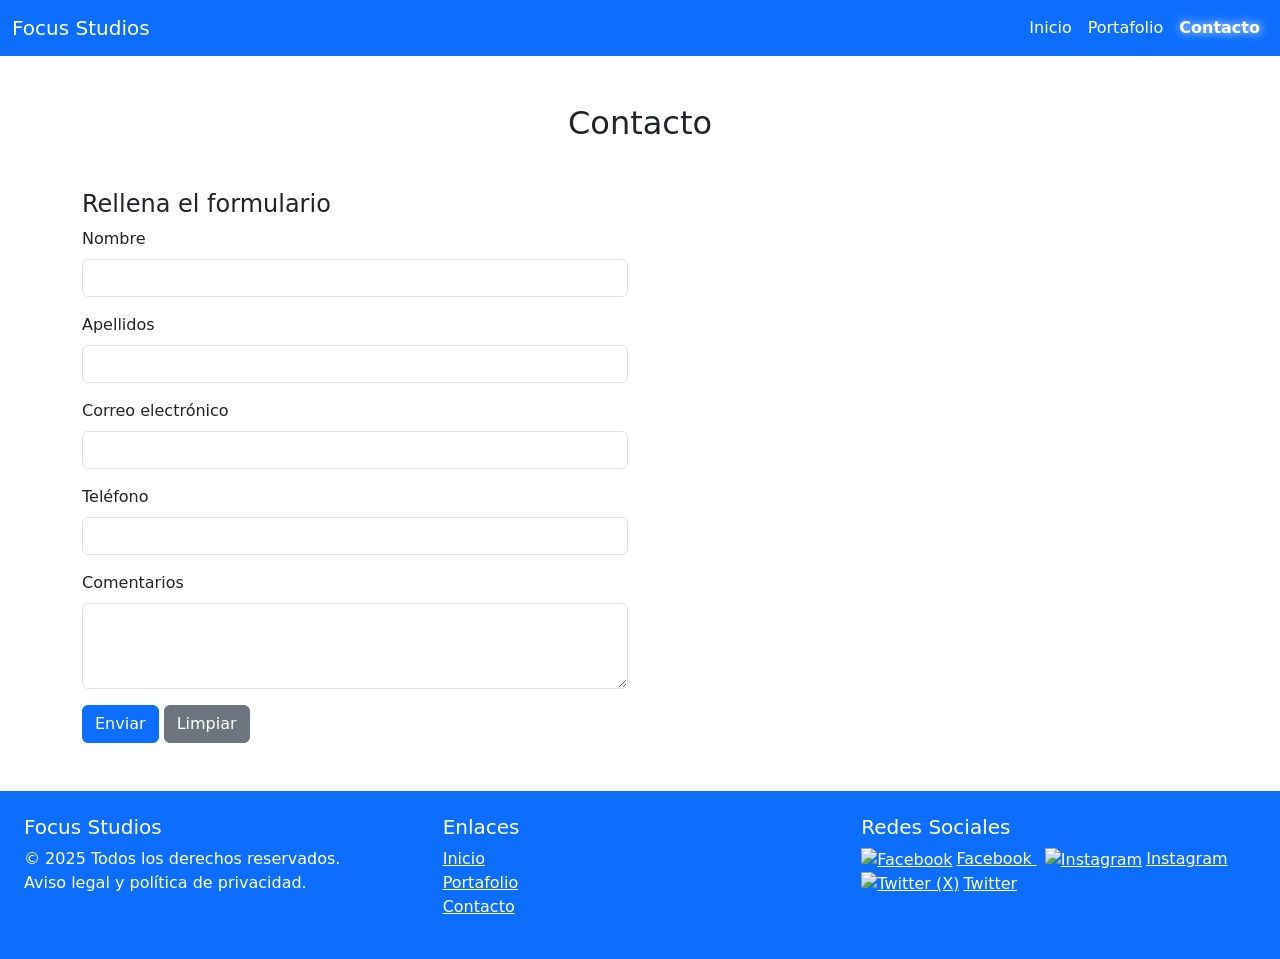
==== views/contacto.html @ 28cfe2c8 "Add files via upload" ====
<!DOCTYPE html>
<html lang="es">
<head>
  <meta charset="UTF-8">
  <meta name="viewport" content="width=device-width, initial-scale=1.0">
  <title>Focus Studios - Contacto</title>
  <link rel="stylesheet" href="/CSS/styles.css">

  <link href="https://cdn.jsdelivr.net/npm/bootstrap@5.3.0/dist/css/bootstrap.min.css" rel="stylesheet">

</head>
<body>

  <header>
    <nav class="navbar navbar-expand-lg navbar-dark bg-primary">
      <div class="container-fluid">
        <a class="navbar-brand" href="#">Focus Studios</a>
        <button class="navbar-toggler" type="button" data-bs-toggle="collapse" data-bs-target="#navbarNav"
          aria-controls="navbarNav" aria-expanded="false" aria-label="Toggle navigation">
          <span class="navbar-toggler-icon"></span>
        </button>
        <div class="collapse navbar-collapse justify-content-end" id="navbarNav">
          <ul class="navbar-nav">
            <li class="nav-item">
              <a class="nav-link text-white" href="/index.html">Inicio</a>
            </li>
            <li class="nav-item">
              <a class="nav-link text-white" href="/views/galeria.html">Portafolio</a>
            </li>
            <li class="nav-item">
              <a class="nav-link text-white nav-activa" href="/views/contacto.html">Contacto</a>
            </li>
          </ul>
        </div>
      </div>
    </nav>
    
    </header>

  <section class="container text-center my-5">
    <h2>Contacto</h2>
  </section>

  <section class="container my-5">
    <div class="row">
      <div class="col-md-6">
        <h4>Rellena el formulario</h4>
        <form id="contactForm">
          <div class="mb-3">
            <label for="nombre" class="form-label">Nombre</label>
            <input type="text" class="form-control" id="nombre" name="nombre" required pattern="[A-Za-z\s]{3,40}" title="Solo letras y espacios, entre 3 y 40 caracteres">
          </div>
          <div class="mb-3">
            <label for="apellidos" class="form-label">Apellidos</label>
            <input type="text" class="form-control" id="apellidos" name="apellidos" required pattern="[A-Za-z\s]{4,60}" title="Solo letras y espacios, entre 4 y 60 caracteres">
          </div>
          <div class="mb-3">
            <label for="correo" class="form-label">Correo electrónico</label>
            <input type="email" class="form-control" id="correo" name="correo" required pattern="[^@\s]+@[^@\s]+\.[^@\s]+" title="Formato de correo inválido">
          </div>
          <div class="mb-3">
            <label for="telefono" class="form-label">Teléfono</label>
            <input type="text" class="form-control" id="telefono" name="telefono" required pattern="\d{9}" title="Debe tener exactamente 9 números">
          </div>
          <div class="mb-3">
            <label for="comentarios" class="form-label">Comentarios</label>
            <textarea class="form-control" id="comentarios" name="comentarios" rows="3"></textarea>
          </div>
          <button type="submit" class="btn btn-primary">Enviar</button>
          <button type="reset" class="btn btn-secondary">Limpiar</button>
        </form>
      </div>
      <div class="col-md-6">
        <iframe id="mapa" class="mapa" src="https://maps.google.com/maps?q=38.3571915,-0.4844547&t=&z=13&ie=UTF8&iwloc=&output=embed" allowfullscreen></iframe>
      </div>
    </div>
  </section>

  <footer class="bg-primary text-white p-4 mt-5">
    <div class="row">
      <div class="col-md-4">
        <h5>Focus Studios</h5>
        <p>© 2025 Todos los derechos reservados.<br>Aviso legal y política de privacidad.</p>
      </div>
      <div class="col-md-4">
        <h5>Enlaces</h5>
        <ul class="list-unstyled">
          <li><a href="index.html" class="text-white">Inicio</a></li>
          <li><a href="galeria.html" class="text-white">Portafolio</a></li>
          <li><a href="contacto.html" class="text-white">Contacto</a></li>
        </ul>
      </div>
      <div class="col-md-4">
        <h5>Redes Sociales</h5>
        <a href="https://www.facebook.com/" class="text-white me-2" target="_blank">
          <img src="https://cdn-icons-png.flaticon.com/24/733/733547.png" alt="Facebook" class="me-1">Facebook
        </a>
        <a href="https://www.instagram.com/" class="text-white me-2" target="_blank">
          <img src="https://cdn-icons-png.flaticon.com/24/733/733558.png" alt="Instagram" class="me-1">Instagram
        </a>
        <a href="https://x.com/" class="text-white" target="_blank">
          <img src="https://cdn-icons-png.flaticon.com/24/5968/5968958.png" alt="Twitter (X)" class="me-1">Twitter
        </a>
        
      </div>
    </div>
  </footer>

  <script src="/JS/mapa.js"></script>

  <script src="https://cdn.jsdelivr.net/npm/bootstrap@5.3.0/dist/js/bootstrap.bundle.min.js"></script>
</body>
</html>
---- CSS/styles.css ----
.mapa {
    width: 100%;
    height: 400px;
    border: 0;
}


.gallery-img {
    width: 100%;
    height: 250px;
    object-fit: cover;
    transition: transform 0.3s ease;
}

.gallery-img:hover {
    transform: scale(1.05);
}

.carousel-inner img {
    height: 500px;
    object-fit: cover;
}
.nav-activa {
    font-weight: bolder !important;
    text-shadow: rgb(255, 255, 255) 1px 0 10px;
}
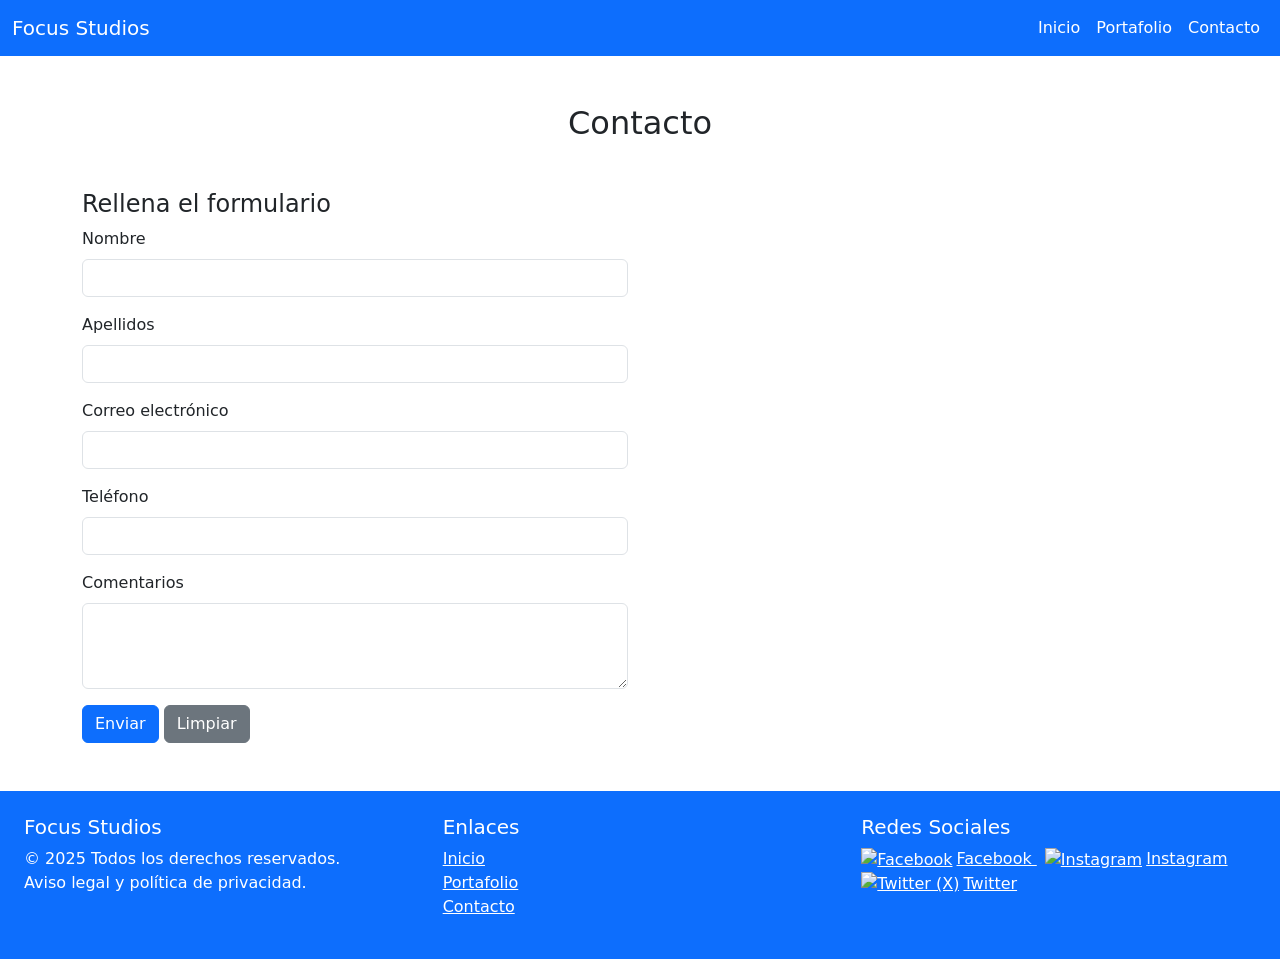
==== commit 8cd0d466: "Add files via upload" ====
--- a/views/contacto.html
+++ b/views/contacto.html
@@ -4,7 +4,7 @@
   <meta charset="UTF-8">
   <meta name="viewport" content="width=device-width, initial-scale=1.0">
   <title>Focus Studios - Contacto</title>
-  <link rel="stylesheet" href="/CSS/styles.css">
+  <link rel="stylesheet" href="CSS/styles.css">
 
   <link href="https://cdn.jsdelivr.net/npm/bootstrap@5.3.0/dist/css/bootstrap.min.css" rel="stylesheet">
 
@@ -22,13 +22,13 @@
         <div class="collapse navbar-collapse justify-content-end" id="navbarNav">
           <ul class="navbar-nav">
             <li class="nav-item">
-              <a class="nav-link text-white" href="/index.html">Inicio</a>
+              <a class="nav-link text-white" href="index.html">Inicio</a>
             </li>
             <li class="nav-item">
-              <a class="nav-link text-white" href="/views/galeria.html">Portafolio</a>
+              <a class="nav-link text-white" href="views/galeria.html">Portafolio</a>
             </li>
             <li class="nav-item">
-              <a class="nav-link text-white nav-activa" href="/views/contacto.html">Contacto</a>
+              <a class="nav-link text-white nav-activa" href="views/contacto.html">Contacto</a>
             </li>
           </ul>
         </div>
@@ -86,8 +86,8 @@
         <h5>Enlaces</h5>
         <ul class="list-unstyled">
           <li><a href="index.html" class="text-white">Inicio</a></li>
-          <li><a href="galeria.html" class="text-white">Portafolio</a></li>
-          <li><a href="contacto.html" class="text-white">Contacto</a></li>
+          <li><a href="views/galeria.html" class="text-white">Portafolio</a></li>
+          <li><a href="views/contacto.html" class="text-white">Contacto</a></li>
         </ul>
       </div>
       <div class="col-md-4">
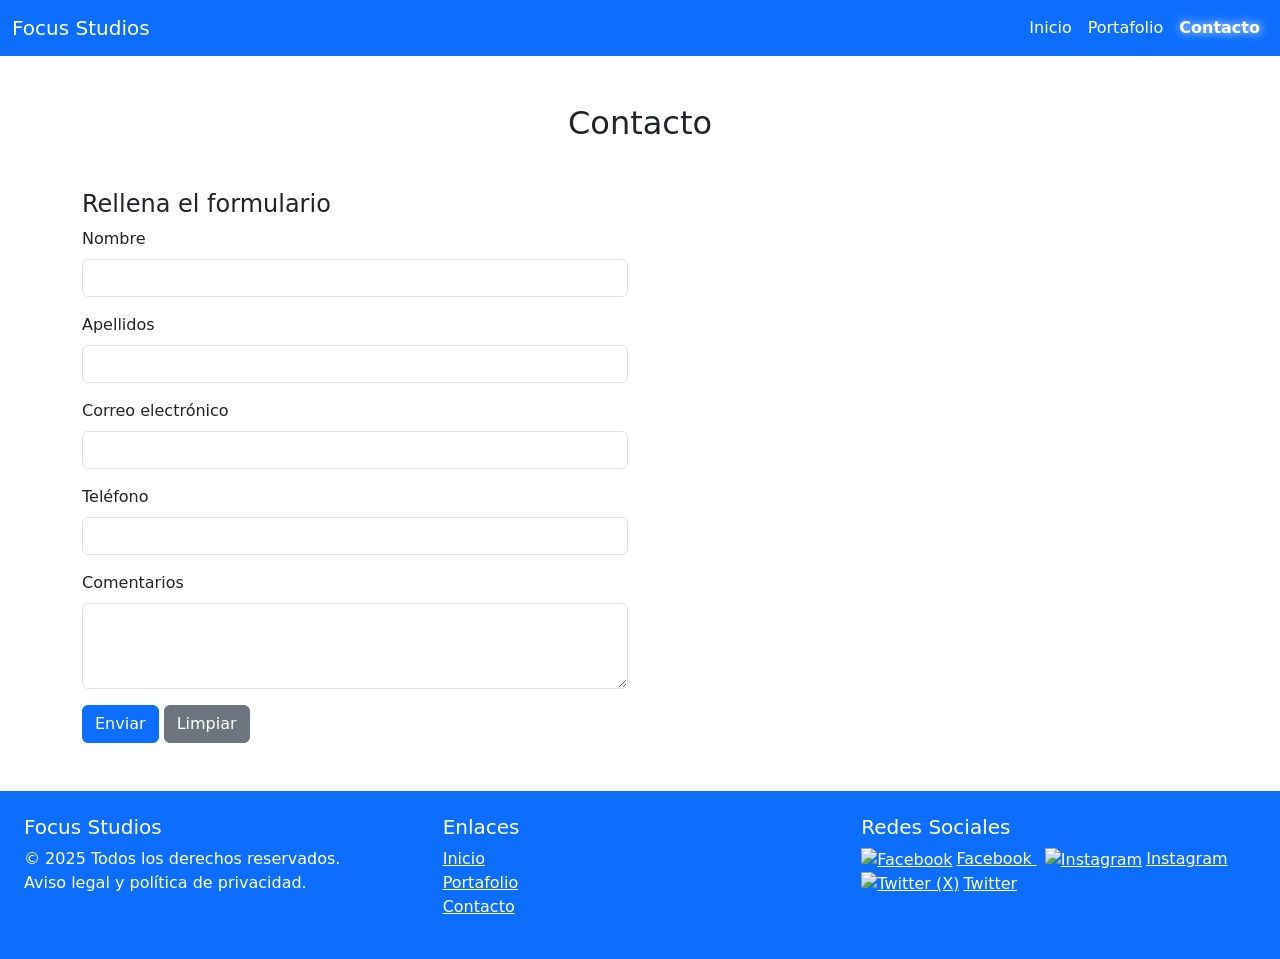
==== commit 15272892: "Add files via upload" ====
--- a/views/contacto.html
+++ b/views/contacto.html
@@ -4,7 +4,7 @@
   <meta charset="UTF-8">
   <meta name="viewport" content="width=device-width, initial-scale=1.0">
   <title>Focus Studios - Contacto</title>
-  <link rel="stylesheet" href="CSS/styles.css">
+  <link rel="stylesheet" href="../CSS/styles.css">
 
   <link href="https://cdn.jsdelivr.net/npm/bootstrap@5.3.0/dist/css/bootstrap.min.css" rel="stylesheet">
 
@@ -22,13 +22,13 @@
         <div class="collapse navbar-collapse justify-content-end" id="navbarNav">
           <ul class="navbar-nav">
             <li class="nav-item">
-              <a class="nav-link text-white" href="index.html">Inicio</a>
+              <a class="nav-link text-white" href="../index.html">Inicio</a>
             </li>
             <li class="nav-item">
-              <a class="nav-link text-white" href="views/galeria.html">Portafolio</a>
+              <a class="nav-link text-white" href="../views/galeria.html">Portafolio</a>
             </li>
             <li class="nav-item">
-              <a class="nav-link text-white nav-activa" href="views/contacto.html">Contacto</a>
+              <a class="nav-link text-white nav-activa" href="../views/contacto.html">Contacto</a>
             </li>
           </ul>
         </div>
@@ -85,9 +85,9 @@
       <div class="col-md-4">
         <h5>Enlaces</h5>
         <ul class="list-unstyled">
-          <li><a href="index.html" class="text-white">Inicio</a></li>
-          <li><a href="views/galeria.html" class="text-white">Portafolio</a></li>
-          <li><a href="views/contacto.html" class="text-white">Contacto</a></li>
+          <li><a href="../index.html" class="text-white">Inicio</a></li>
+          <li><a href="../views/galeria.html" class="text-white">Portafolio</a></li>
+          <li><a href="../views/contacto.html" class="text-white">Contacto</a></li>
         </ul>
       </div>
       <div class="col-md-4">
--- a/CSS/styles.css
+++ b/CSS/styles.css
@@ -0,0 +1,26 @@
+.mapa {
+    width: 100%;
+    height: 400px;
+    border: 0;
+}
+
+
+.gallery-img {
+    width: 100%;
+    height: 250px;
+    object-fit: cover;
+    transition: transform 0.3s ease;
+}
+
+.gallery-img:hover {
+    transform: scale(1.05);
+}
+
+.carousel-inner img {
+    height: 500px;
+    object-fit: cover;
+}
+.nav-activa {
+    font-weight: bolder !important;
+    text-shadow: rgb(255, 255, 255) 1px 0 10px;
+}
